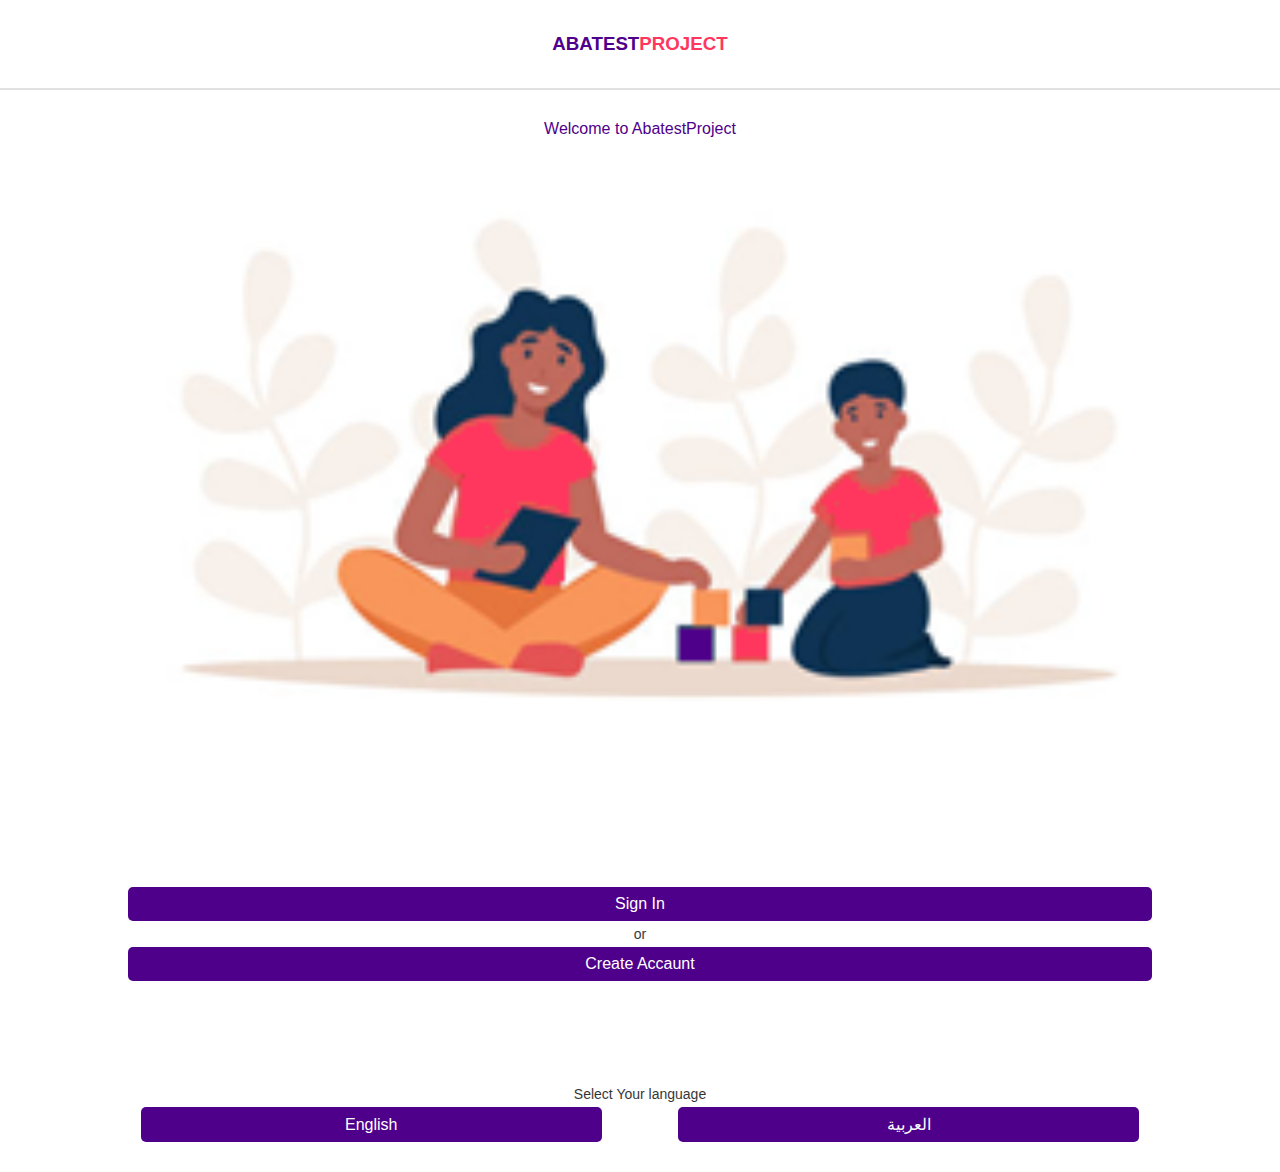
==== index.html @ e425f505 "first commit" ====
<!DOCTYPE html>
<html lang="en">
<head>
    <meta charset="UTF-8">
    <meta http-equiv="X-UA-Compatible" content="IE=edge">
    <meta name="viewport" content="width=device-width, initial-scale=1.0">
    <link rel="stylesheet" href="css/style.css">
    <title>Abatest</title>
</head>
<body>
    <header>
        <h3 class="header-title">ABATEST<span class="project">PROJECT</span></h3>
    </header>
    <div class="container">
        <p class="welcome">Welcome to AbatestProject</p>
        <div class="img">
            <img src="img/Picture1.png" alt="error">
        </div>
        <div class="buttons">
            <button class="sign-btn">Sign In</button>
            <p>or</p>
            <button class="create-btn">Create Accaunt</button>
        </div>
        <div class="languages">
            <p class="lang-p">Select Your language</p>
            <div class="languages-btns">
                <button class="english-btn">English</button>
                <button class="arabic-btn">العربية</button>
            </div>
        </div>
    </div>
</body>
</html>
---- css/style.css ----
*{
    box-sizing: border-box;
    margin: 0;
    padding: 0;
}

header{
    height: 10vh;
    border-bottom: 2px solid #E1E1E1 ;
    width: 100%;
    display: flex;
    justify-content: center;
    align-items: center;
}
.header-title{
    color: #4F008B;
    font-family:'Franklin Gothic Medium', 'Arial Narrow', Arial, sans-serif;
}
.project{
    color: #FF375E;
}
/* //////////////////////////////////conatiner///////////////////////////////////// */
.container{
    width: 100%;
    display: flex;
    flex-direction: column;
    justify-content: center;
    align-items: center;
    padding: 30px 0;
}
.welcome{
    font-family: sans-serif;
    color: #4F008B;
}
.img{
    margin-top: 30px;
    width: 90%;
}
.img > img{
    width: 100%;
}

.buttons{
    width: 100%;
    display: flex;
    flex-direction: column;
    justify-content: center;
    align-items: center;
}
.buttons > p{
    font-family: sans-serif;
    margin: 5px 0;
    font-size: 14px;
    opacity: 0.8;
}
.sign-btn{
    color: white;
    background-color:#4F008B;
    width: 80%;
    font-family: sans-serif;
    font-size: 16px;
    padding: 8px 0;
    border: none;
    border-radius: 5px;
}
.create-btn{
    color: white;
    background-color:#4F008B;
    width: 80%;
    font-family: sans-serif;
    font-size: 16px;
    padding: 8px 0;
    border: none;
    border-radius: 5px;
}

.languages{
    width: 100%;
    display: flex;
    flex-direction: column;
    align-items: center;
    padding-top: 100px;
}
.lang-p{
    font-family: sans-serif;
    margin: 5px 0;
    font-size: 14px;
    opacity: 0.8;
}
.languages-btns{
    width: 90%;
    display: flex;
    justify-content: space-evenly;
}
.english-btn{
    color: white;
    background-color:#4F008B;
    width: 40%;
    font-family: sans-serif;
    font-size: 16px;
    padding: 8px 0;
    border: none;
    border-radius: 5px;
}
.arabic-btn{
    color: white;
    background-color:#4F008B;
    width: 40%;
    font-family: sans-serif;
    font-size: 16px;
    padding: 8px 0;
    border: none;
    border-radius: 5px;
}
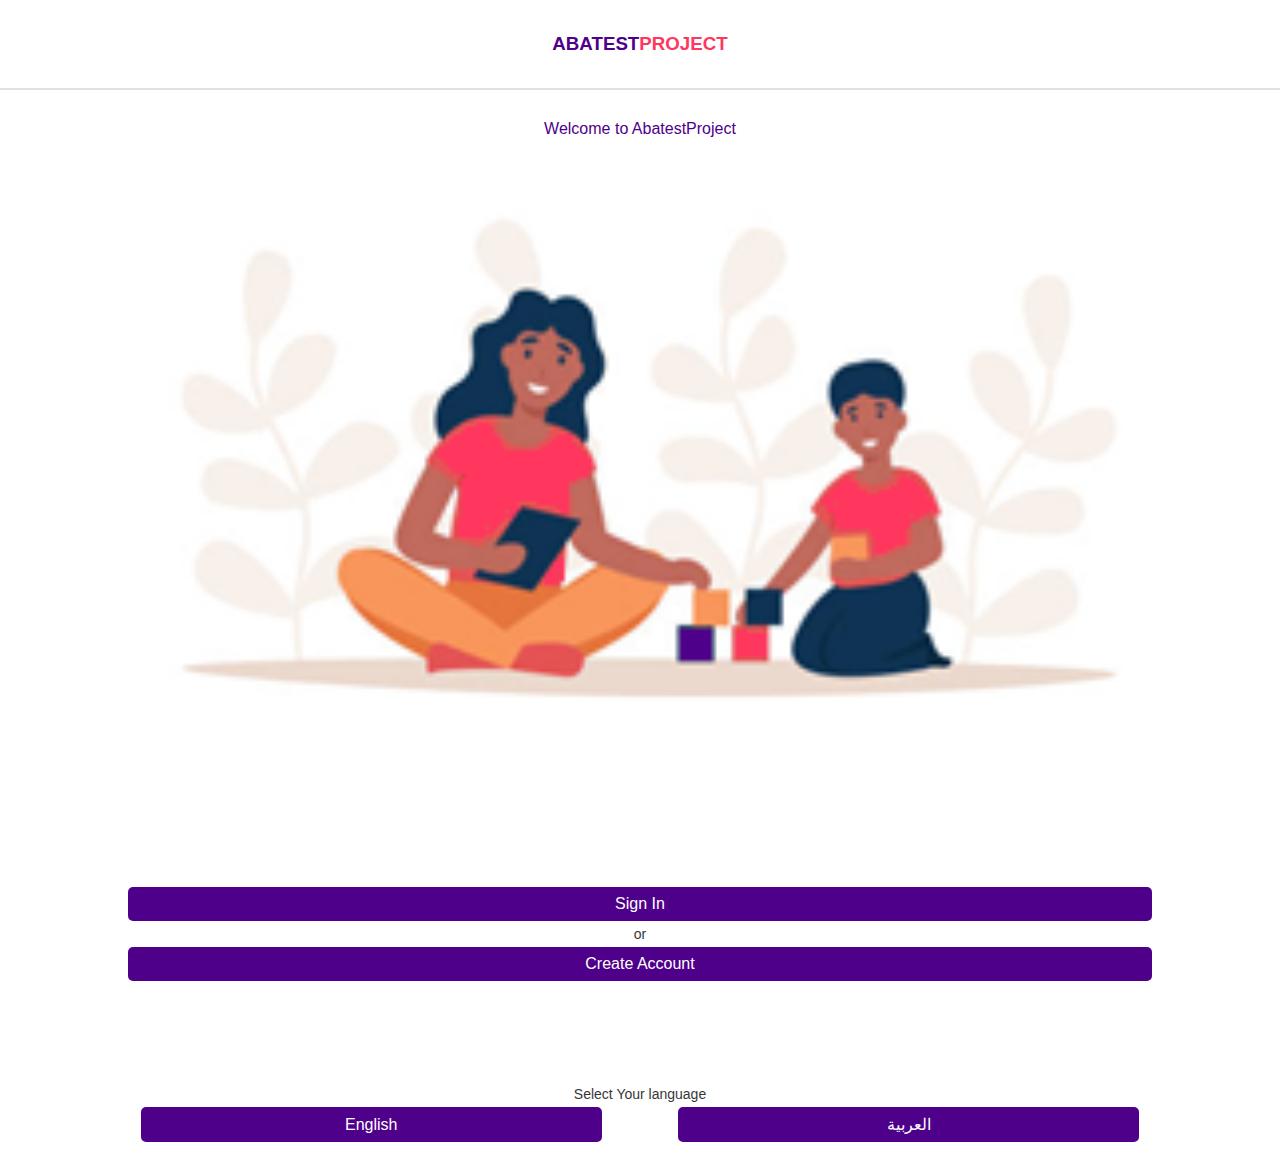
==== commit ab7bfadd: "language changes done" ====
--- a/index.html
+++ b/index.html
@@ -5,6 +5,7 @@
     <meta http-equiv="X-UA-Compatible" content="IE=edge">
     <meta name="viewport" content="width=device-width, initial-scale=1.0">
     <link rel="stylesheet" href="css/style.css">
+    <script src="js/script.js"></script>
     <title>Abatest</title>
 </head>
 <body>
@@ -12,20 +13,35 @@
         <h3 class="header-title">ABATEST<span class="project">PROJECT</span></h3>
     </header>
     <div class="container">
-        <p class="welcome">Welcome to AbatestProject</p>
+        <p class="welcome">
+            <span id="en"> Welcome to AbatestProject </span>
+            <span id="ar"> AbatestProject مرحبا بكم في </span>
+        </p>
         <div class="img">
             <img src="img/Picture1.png" alt="error">
         </div>
         <div class="buttons">
-            <button class="sign-btn">Sign In</button>
-            <p>or</p>
-            <button class="create-btn">Create Accaunt</button>
+            <button class="sign-btn"> 
+                <span id="sign-en">Sign In</span>
+                <span id="sign-ar">تسجيل الدخول</span>
+            </button>
+            <p>
+                <span id="or-en">or</span>
+                <span id="or-ar">أو</span>
+            </p>
+            <button class="create-btn">
+                <span id="create-en">Create Account</span>
+                <span id="create-ar">إنشاء حساب</span>
+            </button>
         </div>
         <div class="languages">
-            <p class="lang-p">Select Your language</p>
+            <p class="lang-p">
+                <span id="select-en">Select Your language</span>
+                <span id="select-ar">اختر لغتك</span>
+            </p>
             <div class="languages-btns">
-                <button class="english-btn">English</button>
-                <button class="arabic-btn">العربية</button>
+                <button class="english-btn" id="english-btn" onclick="englishh()">English</button>
+                <button class="arabic-btn" id="arabic-btn" onclick="arabicc()">العربية</button>
             </div>
         </div>
     </div>
--- a/css/style.css
+++ b/css/style.css
@@ -32,6 +32,7 @@
     font-family: sans-serif;
     color: #4F008B;
 }
+
 .img{
     margin-top: 30px;
     width: 90%;
@@ -63,6 +64,7 @@
     border: none;
     border-radius: 5px;
 }
+
 .create-btn{
     color: white;
     background-color:#4F008B;
@@ -73,6 +75,7 @@
     border: none;
     border-radius: 5px;
 }
+
 
 .languages{
     width: 100%;
@@ -102,6 +105,11 @@
     border: none;
     border-radius: 5px;
 }
+.english-btn:hover{
+    background-color: white;
+    color: rgba(0, 0, 0, 0.7);
+    border: 1px solid  rgba(0, 0, 0, 0.7);
+}
 .arabic-btn{
     color: white;
     background-color:#4F008B;
@@ -111,4 +119,26 @@
     padding: 8px 0;
     border: none;
     border-radius: 5px;
+}
+.arabic-btn:hover{
+    background-color: white;
+    color: rgba(0, 0, 0, 0.7);
+    border: 1px solid  rgba(0, 0, 0, 0.7);
+}
+
+/* /////////////////////////// for language/////////////////////////// */
+#ar{
+    display: none;
+}
+#sign-ar{
+    display: none;
+}
+#create-ar{
+    display: none;
+}
+#or-ar{
+    display: none;
+}
+#select-ar{
+    display: none;
 }